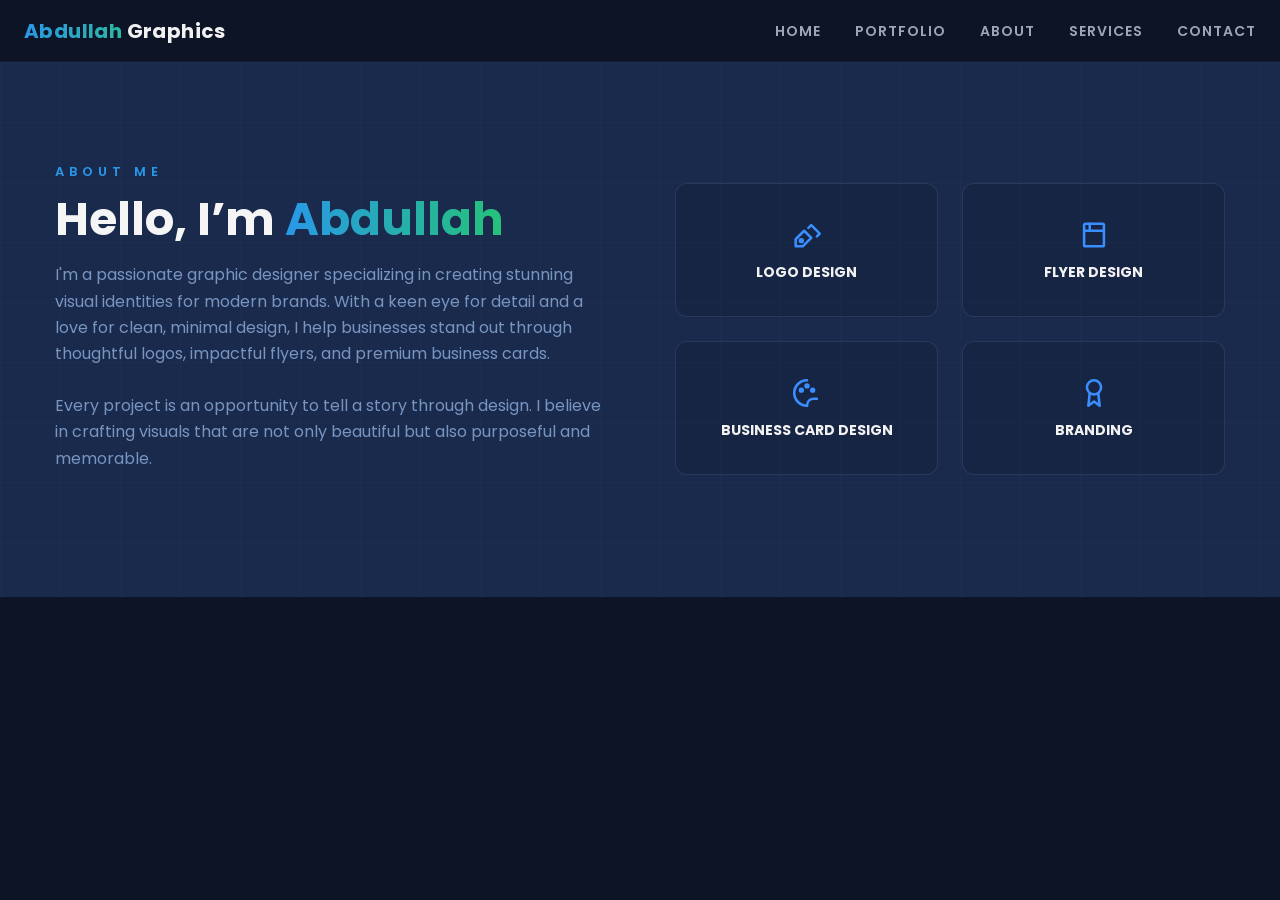
==== about.html @ 0ad69422 "Rename About.html to about.html" ====
<!DOCTYPE html>
<html lang="en">
<head>
    <head><style>
body{
    background-image: url(images/Background.png);
    background-size: cover;
    background-repeat: no-repeat;
    background-position: center;
    background-attachment: fixed;
    color: white;
}
</style>
<style>
a {
    color: white;
    text-decoration: none;
}
</style>
    <meta charset="UTF-8">
    <meta name="viewport" content="width=device-width, initial-scale=1.0">
    <title>About</title>
    <link rel="stylesheet" href="s">
</head>
<body>
    <!DOCTYPE html>
<html lang="en">
<head>

    <meta charset="UTF-8">
    <meta name="viewport" content="width=device-width, initial-scale=1.0">

    <title>About | Abdullah Graphics</title>

    <!-- Poppins Font -->
    <link href="https://fonts.googleapis.com/css2?family=Poppins:wght@400;500;600;700&display=swap" rel="stylesheet">


    <style>

        * {
            margin: 0;
            padding: 0;
            box-sizing: border-box;
        }

        html {
            scroll-behavior: smooth;
        }

        body {
            font-family: 'Poppins', sans-serif;
            background: #0c1425;
            color: white;
        }


        /* =====================================
           NAVBAR
        ===================================== */

        .navbar {
            width: 100%;
            height: 62px;

            display: flex;
            align-items: center;
            justify-content: space-between;

            padding: 0 24px;

            background: #0c1425;

            border-bottom: 1px solid
                rgba(80, 110, 150, 0.10);
        }


        /* LOGO */

        .logo {
            text-decoration: none;

            font-size: 20px;
            font-weight: 700;

            letter-spacing: 0.4px;
        }

        .logo-name {
            background: linear-gradient(
                90deg,
                #2998e8,
                #2db8a0
            );

            -webkit-background-clip: text;
            -webkit-text-fill-color: transparent;

            background-clip: text;
        }

        .logo-text {
            color: #f1f1f1;
        }


        /* NAV LINKS */

        .nav-links {
            display: flex;
            align-items: center;

            gap: 34px;

            list-style: none;
        }

        .nav-links a {
            color: #9da6b5;

            text-decoration: none;

            font-size: 14px;
            font-weight: 600;

            letter-spacing: 1px;

            transition: 0.3s ease;
        }

        .nav-links a:hover {
            color: #2998e8;
        }


        /* =====================================
           ABOUT SECTION
        ===================================== */

        .about-section {

            width: 100%;

            min-height: 535px;

            background: #1a2a4d;

            display: flex;

            align-items: center;

            padding: 70px 55px;

            position: relative;

            overflow: hidden;
        }


        /* SUBTLE BACKGROUND GRID */

        .about-section::before {

            content: "";

            position: absolute;

            inset: 0;

            background-image:

                linear-gradient(
                    rgba(100, 130, 170, 0.035) 1px,
                    transparent 1px
                ),

                linear-gradient(
                    90deg,
                    rgba(100, 130, 170, 0.035) 1px,
                    transparent 1px
                );

            background-size: 60px 60px;

            pointer-events: none;
        }


        /* ABOUT CONTAINER */

        .about-container {

            width: 100%;

            max-width: 1240px;

            margin: auto;

            display: grid;

            grid-template-columns: 1fr 1fr;

            gap: 70px;

            align-items: center;

            position: relative;

            z-index: 2;
        }


        /* =====================================
           LEFT SIDE
        ===================================== */

        .about-text {
            max-width: 600px;
        }


        .about-label {

            color: #2998e8;

            font-size: 13px;

            font-weight: 600;

            letter-spacing: 5px;

            margin-bottom: 10px;
        }


        .about-text h1 {

            color: #f5f5f5;

            font-size: 46px;

            line-height: 1.2;

            font-weight: 700;

            margin-bottom: 15px;
        }


        .about-text h1 span {

            background: linear-gradient(
                90deg,
                #2998e8,
                #25c278
            );

            -webkit-background-clip: text;
            -webkit-text-fill-color: transparent;

            background-clip: text;
        }


        .about-text p {

            color: #7895c0;

            font-size: 16px;

            line-height: 1.65;

            font-weight: 400;

            margin-bottom: 25px;
        }


        /* =====================================
           RIGHT SIDE CARDS
        ===================================== */

        .services-box {

            display: grid;

            grid-template-columns: 1fr 1fr;

            gap: 24px;
        }


        .service-card {

            height: 134px;

            border: 1px solid
                rgba(100, 130, 170, 0.22);

            border-radius: 12px;

            background: rgba(12, 20, 37, 0.20);

            display: flex;

            flex-direction: column;

            align-items: center;

            justify-content: center;

            text-align: center;

            transition: 0.3s ease;
        }


        .service-card:hover {

            transform: translateY(-4px);

            border-color: #2998e8;

            background: rgba(12, 25, 50, 0.35);
        }


        /* =====================================
           ICONS
        ===================================== */

        .service-icon {

            width: 34px;

            height: 34px;

            margin-bottom: 10px;

            color: #398fff;
        }


        .service-icon svg {

            width: 100%;

            height: 100%;

            stroke: currentColor;

            fill: none;

            stroke-width: 1.8;

            stroke-linecap: round;

            stroke-linejoin: round;
        }


        .service-card h3 {

            color: #f2f2f2;

            font-size: 14px;

            font-weight: 700;

            margin: 0;
        }


        /* =====================================
           MOBILE
        ===================================== */

        @media (max-width: 900px) {

            .about-section {

                padding: 70px 30px;
            }

            .about-container {

                grid-template-columns: 1fr;

                gap: 50px;
            }

            .about-text {

                max-width: 700px;
            }

        }


        @media (max-width: 650px) {

            .navbar {

                padding: 0 15px;
            }

            .logo {

                font-size: 16px;
            }

            .nav-links {

                gap: 12px;
            }

            .nav-links a {

                font-size: 9px;

                letter-spacing: 0.5px;
            }


            .about-section {

                padding: 60px 20px;
            }


            .about-text h1 {

                font-size: 36px;
            }


            .about-text p {

                font-size: 14px;
            }


            .services-box {

                grid-template-columns: 1fr;
            }


            .service-card {

                height: 125px;
            }

        }

    </style>

</head>


<body>


    <!-- =====================================
         NAVBAR
    ===================================== -->

    <nav class="navbar">

        <!-- LOGO -->

        <a href="index.html" class="logo">

            <span class="logo-name">
                Abdullah
            </span>

            <span class="logo-text">
                Graphics
            </span>

        </a>


        <!-- NAVIGATION -->

        <ul class="nav-links">

            <li>
                <a href="index.html">
                    HOME
                </a>
            </li>

            <li>
                <a href="portfolio.html">
                    PORTFOLIO
                </a>
            </li>

            <li>
                <a href="about.html">
                    ABOUT
                </a>
            </li>

            <li>
                <a href="services.html">
                    SERVICES
                </a>
            </li>

            <li>
                <a href="Contact Form.html">
                    CONTACT
                </a>
            </li>

        </ul>

    </nav>



    <!-- =====================================
         ABOUT SECTION
    ===================================== -->

    <section class="about-section">

        <div class="about-container">


            <!-- LEFT -->

            <div class="about-text">

                <div class="about-label">
                    ABOUT ME
                </div>


                <h1>
                    Hello, I’m
                    <span>Abdullah</span>
                </h1>


                <p>
                    I'm a passionate graphic designer specializing in
                    creating stunning visual identities for modern brands.
                    With a keen eye for detail and a love for clean,
                    minimal design, I help businesses stand out through
                    thoughtful logos, impactful flyers, and premium
                    business cards.
                </p>


                <p>
                    Every project is an opportunity to tell a story through
                    design. I believe in crafting visuals that are not only
                    beautiful but also purposeful and memorable.
                </p>

            </div>



            <!-- RIGHT -->

            <div class="services-box">


                <!-- LOGO DESIGN -->

                <div class="service-card">

                    <div class="service-icon">

                        <svg viewBox="0 0 24 24">

                            <path d="M4 15l6-6 5 5-6 6H4v-5z"/>

                            <path d="M13 7l2-2 6 6-2 2"/>

                            <circle cx="8" cy="16" r="1"/>

                        </svg>

                    </div>

                    <h3>
                        LOGO DESIGN
                    </h3>

                </div>



                <!-- FLYER DESIGN -->

                <div class="service-card">

                    <div class="service-icon">

                        <svg viewBox="0 0 24 24">

                            <rect
                                x="5"
                                y="4"
                                width="14"
                                height="16"
                                rx="1"
                            />

                            <path d="M5 9h14"/>

                            <path d="M9 4v5"/>

                        </svg>

                    </div>

                    <h3>
                        FLYER DESIGN
                    </h3>

                </div>



                <!-- BUSINESS CARD -->

                <div class="service-card">

                    <div class="service-icon">

                        <svg viewBox="0 0 24 24">

                            <path d="M12 3a9 9 0 1 0 0 18"/>

                            <circle cx="8" cy="10" r="1"/>

                            <circle cx="12" cy="7" r="1"/>

                            <circle cx="16" cy="10" r="1"/>

                            <path d="M12 21c0-3 2-5 5-5h2"/>

                        </svg>

                    </div>

                    <h3>
                        BUSINESS CARD DESIGN
                    </h3>

                </div>



                <!-- BRANDING -->

                <div class="service-card">

                    <div class="service-icon">

                        <svg viewBox="0 0 24 24">

                            <circle
                                cx="12"
                                cy="8"
                                r="5"
                            />

                            <path d="M9 12l-1 9 4-3 4 3-1-9"/>

                        </svg>

                    </div>

                    <h3>
                        BRANDING
                    </h3>

                </div>


            </div>

        </div>

    </section>


</body>
</html>


</body>
<script src="script.js"></script>
</html>
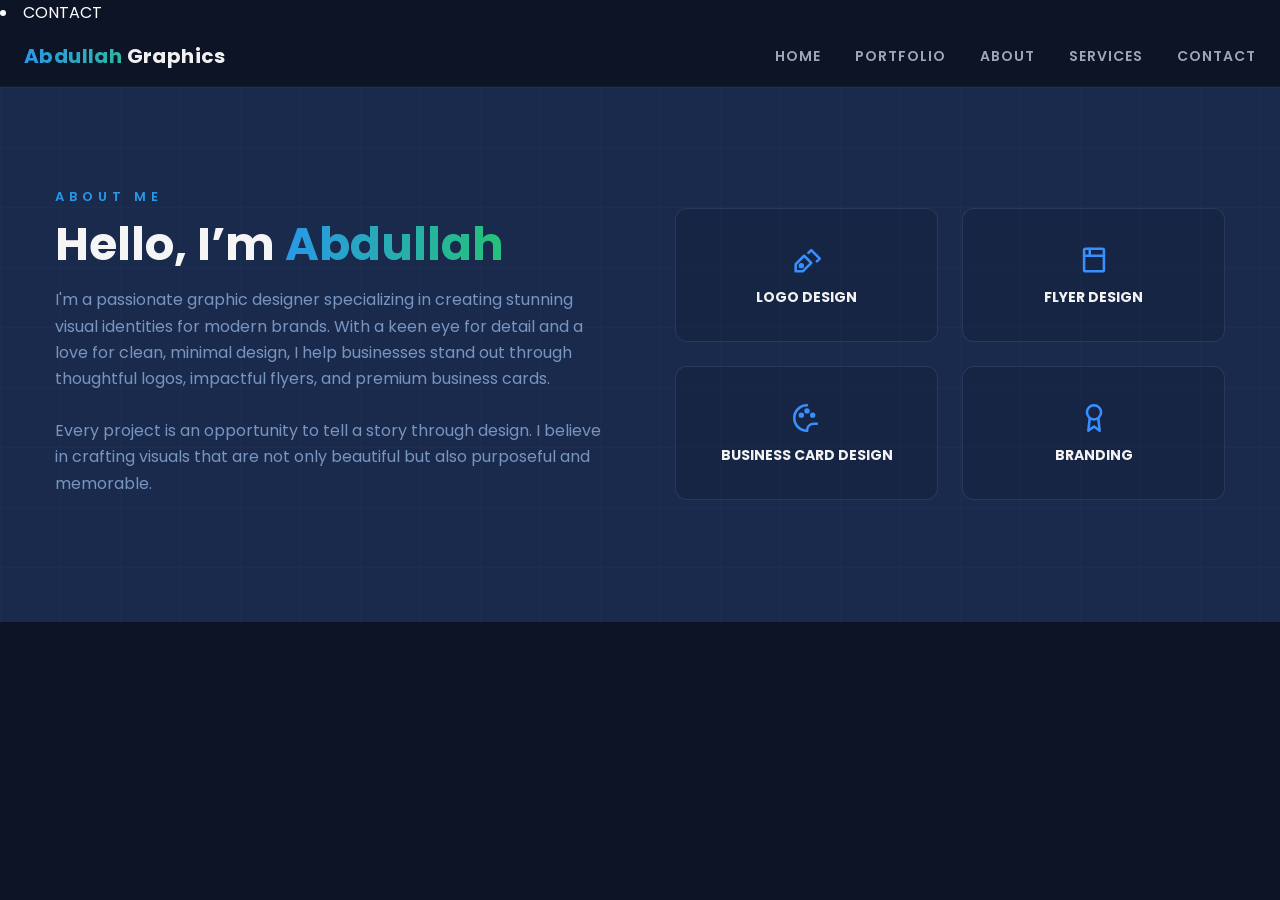
==== commit 8b34e726: "Update about.html" ====
--- a/about.html
+++ b/about.html
@@ -460,6 +460,7 @@
 
 
 <body>
+    <li><a href="Contact%20Form.html">CONTACT</a></li>
 
 
     <!-- =====================================
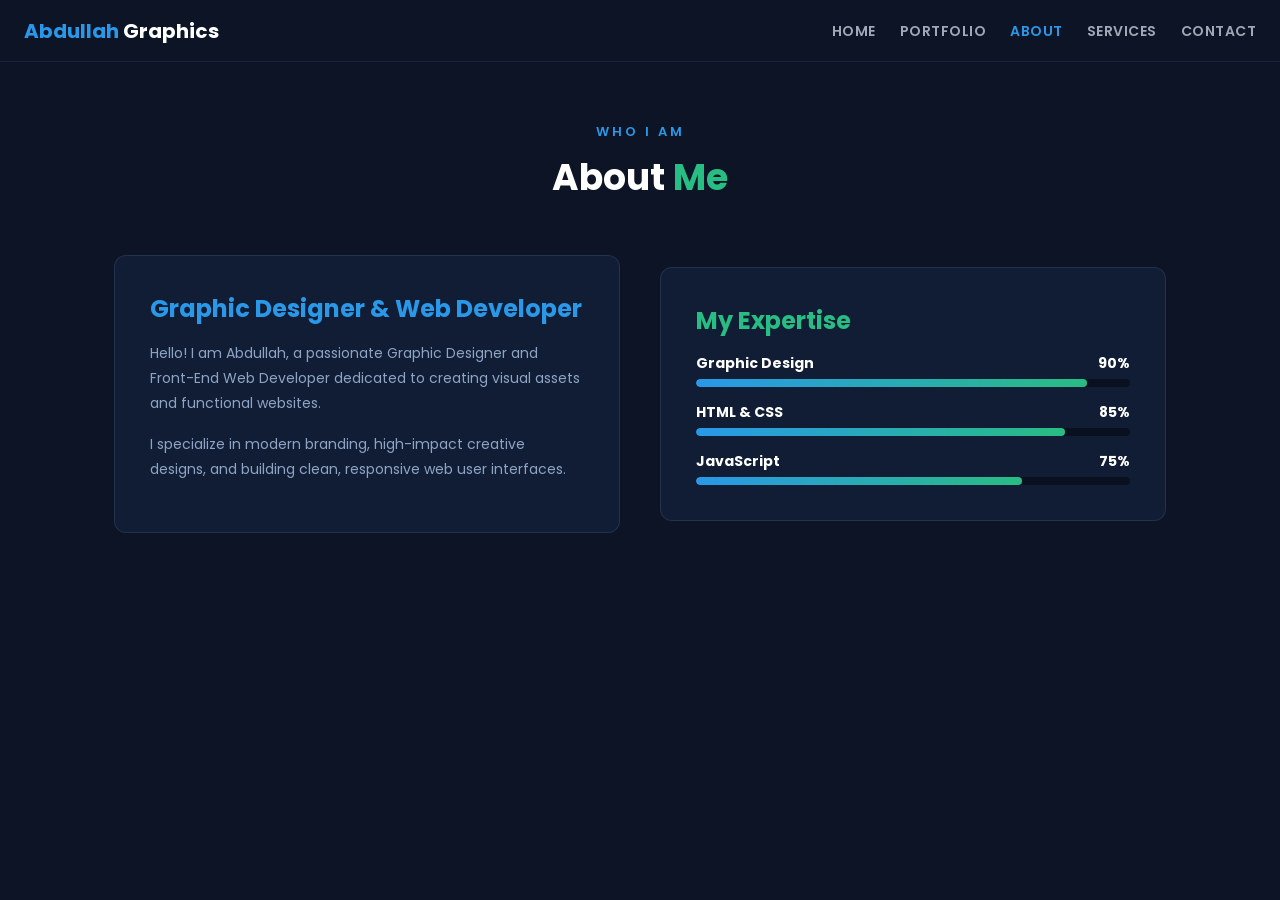
==== commit f4e405dd: "Update about.html" ====
--- a/about.html
+++ b/about.html
@@ -1,704 +1,237 @@
 <!DOCTYPE html>
 <html lang="en">
 <head>
-    <head><style>
-body{
-    background-image: url(images/Background.png);
-    background-size: cover;
-    background-repeat: no-repeat;
-    background-position: center;
-    background-attachment: fixed;
-    color: white;
-}
-</style>
-<style>
-a {
-    color: white;
-    text-decoration: none;
-}
-</style>
     <meta charset="UTF-8">
     <meta name="viewport" content="width=device-width, initial-scale=1.0">
-    <title>About</title>
-    <link rel="stylesheet" href="s">
-</head>
-<body>
-    <!DOCTYPE html>
-<html lang="en">
-<head>
-
-    <meta charset="UTF-8">
-    <meta name="viewport" content="width=device-width, initial-scale=1.0">
-
     <title>About | Abdullah Graphics</title>
-
-    <!-- Poppins Font -->
+    
+    <!-- Google Fonts -->
     <link href="https://fonts.googleapis.com/css2?family=Poppins:wght@400;500;600;700&display=swap" rel="stylesheet">
 
-
     <style>
-
+        /* Global Styles */
         * {
             margin: 0;
             padding: 0;
             box-sizing: border-box;
-        }
-
-        html {
-            scroll-behavior: smooth;
+            text-shadow: none !important;
+            filter: none !important;
         }
 
         body {
             font-family: 'Poppins', sans-serif;
-            background: #0c1425;
-            color: white;
-        }
-
-
-        /* =====================================
-           NAVBAR
-        ===================================== */
-
+            background-color: #0c1425;
+            color: #ffffff;
+            min-height: 100vh;
+            overflow-x: hidden;
+        }
+
+        /* NAVBAR */
         .navbar {
+            height: 62px;
             width: 100%;
-            height: 62px;
-
             display: flex;
             align-items: center;
             justify-content: space-between;
-
             padding: 0 24px;
-
             background: #0c1425;
-
-            border-bottom: 1px solid
-                rgba(80, 110, 150, 0.10);
-        }
-
-
-        /* LOGO */
+            border-bottom: 1px solid rgba(100, 130, 170, 0.15);
+            position: sticky;
+            top: 0;
+            z-index: 1000;
+        }
 
         .logo {
             text-decoration: none;
-
             font-size: 20px;
             font-weight: 700;
-
-            letter-spacing: 0.4px;
         }
 
         .logo-name {
-            background: linear-gradient(
-                90deg,
-                #2998e8,
-                #2db8a0
-            );
-
-            -webkit-background-clip: text;
-            -webkit-text-fill-color: transparent;
-
-            background-clip: text;
+            color: #2998e8;
         }
 
         .logo-text {
-            color: #f1f1f1;
-        }
-
-
-        /* NAV LINKS */
+            color: #ffffff;
+        }
 
         .nav-links {
             display: flex;
             align-items: center;
-
-            gap: 34px;
-
+            gap: 24px;
             list-style: none;
         }
 
         .nav-links a {
-            color: #9da6b5;
-
             text-decoration: none;
-
+            color: #a0a7b5;
             font-size: 14px;
             font-weight: 600;
-
-            letter-spacing: 1px;
-
-            transition: 0.3s ease;
-        }
-
-        .nav-links a:hover {
-            color: #2998e8;
-        }
-
-
-        /* =====================================
-           ABOUT SECTION
-        ===================================== */
-
+            letter-spacing: 0.5px;
+            transition: color 0.3s ease;
+        }
+
+        .nav-links a:hover,
+        .nav-links a.active {
+            color: #2998e8;
+        }
+
+        /* ABOUT SECTION */
         .about-section {
-
+            padding: 60px 24px;
+            max-width: 1100px;
+            margin: 0 auto;
+        }
+
+        .section-header {
+            text-align: center;
+            margin-bottom: 50px;
+        }
+
+        .section-label {
+            color: #2998e8;
+            font-size: 13px;
+            font-weight: 600;
+            letter-spacing: 3px;
+            text-transform: uppercase;
+            margin-bottom: 8px;
+        }
+
+        .section-title {
+            font-size: 36px;
+            font-weight: 700;
+            color: #ffffff;
+        }
+
+        .section-title span {
+            color: #28bd83;
+        }
+
+        .about-grid {
+            display: grid;
+            grid-template-columns: 1fr 1fr;
+            gap: 40px;
+            align-items: center;
+        }
+
+        .about-card {
+            background: #111d35;
+            border: 1px solid rgba(100, 130, 170, 0.2);
+            border-radius: 12px;
+            padding: 35px;
+        }
+
+        .about-card h2 {
+            font-size: 24px;
+            color: #2998e8;
+            margin-bottom: 15px;
+        }
+
+        .about-card p {
+            color: #8da4c4;
+            font-size: 14px;
+            line-height: 1.8;
+            margin-bottom: 15px;
+        }
+
+        .skills-list {
+            display: flex;
+            flex-direction: column;
+            gap: 15px;
+        }
+
+        .skill-item h4 {
+            font-size: 14px;
+            color: #ffffff;
+            margin-bottom: 5px;
+            display: flex;
+            justify-content: space-between;
+        }
+
+        .skill-bar {
             width: 100%;
-
-            min-height: 535px;
-
-            background: #1a2a4d;
-
-            display: flex;
-
-            align-items: center;
-
-            padding: 70px 55px;
-
-            position: relative;
-
+            height: 8px;
+            background: #09101f;
+            border-radius: 4px;
             overflow: hidden;
         }
 
-
-        /* SUBTLE BACKGROUND GRID */
-
-        .about-section::before {
-
-            content: "";
-
-            position: absolute;
-
-            inset: 0;
-
-            background-image:
-
-                linear-gradient(
-                    rgba(100, 130, 170, 0.035) 1px,
-                    transparent 1px
-                ),
-
-                linear-gradient(
-                    90deg,
-                    rgba(100, 130, 170, 0.035) 1px,
-                    transparent 1px
-                );
-
-            background-size: 60px 60px;
-
-            pointer-events: none;
-        }
-
-
-        /* ABOUT CONTAINER */
-
-        .about-container {
-
-            width: 100%;
-
-            max-width: 1240px;
-
-            margin: auto;
-
-            display: grid;
-
-            grid-template-columns: 1fr 1fr;
-
-            gap: 70px;
-
-            align-items: center;
-
-            position: relative;
-
-            z-index: 2;
-        }
-
-
-        /* =====================================
-           LEFT SIDE
-        ===================================== */
-
-        .about-text {
-            max-width: 600px;
-        }
-
-
-        .about-label {
-
-            color: #2998e8;
-
-            font-size: 13px;
-
-            font-weight: 600;
-
-            letter-spacing: 5px;
-
-            margin-bottom: 10px;
-        }
-
-
-        .about-text h1 {
-
-            color: #f5f5f5;
-
-            font-size: 46px;
-
-            line-height: 1.2;
-
-            font-weight: 700;
-
-            margin-bottom: 15px;
-        }
-
-
-        .about-text h1 span {
-
-            background: linear-gradient(
-                90deg,
-                #2998e8,
-                #25c278
-            );
-
-            -webkit-background-clip: text;
-            -webkit-text-fill-color: transparent;
-
-            background-clip: text;
-        }
-
-
-        .about-text p {
-
-            color: #7895c0;
-
-            font-size: 16px;
-
-            line-height: 1.65;
-
-            font-weight: 400;
-
-            margin-bottom: 25px;
-        }
-
-
-        /* =====================================
-           RIGHT SIDE CARDS
-        ===================================== */
-
-        .services-box {
-
-            display: grid;
-
-            grid-template-columns: 1fr 1fr;
-
-            gap: 24px;
-        }
-
-
-        .service-card {
-
-            height: 134px;
-
-            border: 1px solid
-                rgba(100, 130, 170, 0.22);
-
-            border-radius: 12px;
-
-            background: rgba(12, 20, 37, 0.20);
-
-            display: flex;
-
-            flex-direction: column;
-
-            align-items: center;
-
-            justify-content: center;
-
-            text-align: center;
-
-            transition: 0.3s ease;
-        }
-
-
-        .service-card:hover {
-
-            transform: translateY(-4px);
-
-            border-color: #2998e8;
-
-            background: rgba(12, 25, 50, 0.35);
-        }
-
-
-        /* =====================================
-           ICONS
-        ===================================== */
-
-        .service-icon {
-
-            width: 34px;
-
-            height: 34px;
-
-            margin-bottom: 10px;
-
-            color: #398fff;
-        }
-
-
-        .service-icon svg {
-
-            width: 100%;
-
+        .skill-progress {
             height: 100%;
-
-            stroke: currentColor;
-
-            fill: none;
-
-            stroke-width: 1.8;
-
-            stroke-linecap: round;
-
-            stroke-linejoin: round;
-        }
-
-
-        .service-card h3 {
-
-            color: #f2f2f2;
-
-            font-size: 14px;
-
-            font-weight: 700;
-
-            margin: 0;
-        }
-
-
-        /* =====================================
-           MOBILE
-        ===================================== */
-
-        @media (max-width: 900px) {
-
-            .about-section {
-
-                padding: 70px 30px;
-            }
-
-            .about-container {
-
+            background: linear-gradient(90deg, #2998e8, #28bd83);
+            border-radius: 4px;
+        }
+
+        /* RESPONSIVE DESIGN */
+        @media (max-width: 768px) {
+            .navbar {
+                padding: 0 16px;
+            }
+            .nav-links {
+                gap: 12px;
+            }
+            .nav-links a {
+                font-size: 12px;
+            }
+            .about-grid {
                 grid-template-columns: 1fr;
-
-                gap: 50px;
-            }
-
-            .about-text {
-
-                max-width: 700px;
-            }
-
-        }
-
-
-        @media (max-width: 650px) {
-
-            .navbar {
-
-                padding: 0 15px;
-            }
-
-            .logo {
-
-                font-size: 16px;
-            }
-
-            .nav-links {
-
-                gap: 12px;
-            }
-
-            .nav-links a {
-
-                font-size: 9px;
-
-                letter-spacing: 0.5px;
-            }
-
-
-            .about-section {
-
-                padding: 60px 20px;
-            }
-
-
-            .about-text h1 {
-
-                font-size: 36px;
-            }
-
-
-            .about-text p {
-
-                font-size: 14px;
-            }
-
-
-            .services-box {
-
-                grid-template-columns: 1fr;
-            }
-
-
-            .service-card {
-
-                height: 125px;
-            }
-
-        }
-
+            }
+        }
     </style>
-
 </head>
-
-
 <body>
-    <li><a href="Contact%20Form.html">CONTACT</a></li>
-
-
-    <!-- =====================================
-         NAVBAR
-    ===================================== -->
-
+
+    <!-- NAVBAR -->
     <nav class="navbar">
-
-        <!-- LOGO -->
-
         <a href="index.html" class="logo">
-
-            <span class="logo-name">
-                Abdullah
-            </span>
-
-            <span class="logo-text">
-                Graphics
-            </span>
-
+            <span class="logo-name">Abdullah</span>
+            <span class="logo-text">Graphics</span>
         </a>
 
-
-        <!-- NAVIGATION -->
-
         <ul class="nav-links">
-
-            <li>
-                <a href="index.html">
-                    HOME
-                </a>
-            </li>
-
-            <li>
-                <a href="portfolio.html">
-                    PORTFOLIO
-                </a>
-            </li>
-
-            <li>
-                <a href="about.html">
-                    ABOUT
-                </a>
-            </li>
-
-            <li>
-                <a href="services.html">
-                    SERVICES
-                </a>
-            </li>
-
-            <li>
-                <a href="Contact Form.html">
-                    CONTACT
-                </a>
-            </li>
-
+            <li><a href="index.html">HOME</a></li>
+            <li><a href="portfolio.html">PORTFOLIO</a></li>
+            <li><a href="about.html" class="active">ABOUT</a></li>
+            <li><a href="services.html">SERVICES</a></li>
+            <li><a href="Contact%20Form.html">CONTACT</a></li>
         </ul>
-
     </nav>
 
-
-
-    <!-- =====================================
-         ABOUT SECTION
-    ===================================== -->
-
+    <!-- ABOUT SECTION -->
     <section class="about-section">
-
-        <div class="about-container">
-
-
-            <!-- LEFT -->
-
-            <div class="about-text">
-
-                <div class="about-label">
-                    ABOUT ME
+        <div class="section-header">
+            <p class="section-label">Who I Am</p>
+            <h1 class="section-title">About <span>Me</span></h1>
+        </div>
+
+        <div class="about-grid">
+            <!-- Left Info Box -->
+            <div class="about-card">
+                <h2>Graphic Designer & Web Developer</h2>
+                <p>Hello! I am Abdullah, a passionate Graphic Designer and Front-End Web Developer dedicated to creating visual assets and functional websites.</p>
+                <p>I specialize in modern branding, high-impact creative designs, and building clean, responsive web user interfaces.</p>
+            </div>
+
+            <!-- Right Skills Box -->
+            <div class="about-card">
+                <h2 style="color: #28bd83;">My Expertise</h2>
+                <div class="skills-list">
+                    <div class="skill-item">
+                        <h4>Graphic Design <span>90%</span></h4>
+                        <div class="skill-bar"><div class="skill-progress" style="width: 90%;"></div></div>
+                    </div>
+                    <div class="skill-item">
+                        <h4>HTML & CSS <span>85%</span></h4>
+                        <div class="skill-bar"><div class="skill-progress" style="width: 85%;"></div></div>
+                    </div>
+                    <div class="skill-item">
+                        <h4>JavaScript <span>75%</span></h4>
+                        <div class="skill-bar"><div class="skill-progress" style="width: 75%;"></div></div>
+                    </div>
                 </div>
-
-
-                <h1>
-                    Hello, I’m
-                    <span>Abdullah</span>
-                </h1>
-
-
-                <p>
-                    I'm a passionate graphic designer specializing in
-                    creating stunning visual identities for modern brands.
-                    With a keen eye for detail and a love for clean,
-                    minimal design, I help businesses stand out through
-                    thoughtful logos, impactful flyers, and premium
-                    business cards.
-                </p>
-
-
-                <p>
-                    Every project is an opportunity to tell a story through
-                    design. I believe in crafting visuals that are not only
-                    beautiful but also purposeful and memorable.
-                </p>
-
             </div>
-
-
-
-            <!-- RIGHT -->
-
-            <div class="services-box">
-
-
-                <!-- LOGO DESIGN -->
-
-                <div class="service-card">
-
-                    <div class="service-icon">
-
-                        <svg viewBox="0 0 24 24">
-
-                            <path d="M4 15l6-6 5 5-6 6H4v-5z"/>
-
-                            <path d="M13 7l2-2 6 6-2 2"/>
-
-                            <circle cx="8" cy="16" r="1"/>
-
-                        </svg>
-
-                    </div>
-
-                    <h3>
-                        LOGO DESIGN
-                    </h3>
-
-                </div>
-
-
-
-                <!-- FLYER DESIGN -->
-
-                <div class="service-card">
-
-                    <div class="service-icon">
-
-                        <svg viewBox="0 0 24 24">
-
-                            <rect
-                                x="5"
-                                y="4"
-                                width="14"
-                                height="16"
-                                rx="1"
-                            />
-
-                            <path d="M5 9h14"/>
-
-                            <path d="M9 4v5"/>
-
-                        </svg>
-
-                    </div>
-
-                    <h3>
-                        FLYER DESIGN
-                    </h3>
-
-                </div>
-
-
-
-                <!-- BUSINESS CARD -->
-
-                <div class="service-card">
-
-                    <div class="service-icon">
-
-                        <svg viewBox="0 0 24 24">
-
-                            <path d="M12 3a9 9 0 1 0 0 18"/>
-
-                            <circle cx="8" cy="10" r="1"/>
-
-                            <circle cx="12" cy="7" r="1"/>
-
-                            <circle cx="16" cy="10" r="1"/>
-
-                            <path d="M12 21c0-3 2-5 5-5h2"/>
-
-                        </svg>
-
-                    </div>
-
-                    <h3>
-                        BUSINESS CARD DESIGN
-                    </h3>
-
-                </div>
-
-
-
-                <!-- BRANDING -->
-
-                <div class="service-card">
-
-                    <div class="service-icon">
-
-                        <svg viewBox="0 0 24 24">
-
-                            <circle
-                                cx="12"
-                                cy="8"
-                                r="5"
-                            />
-
-                            <path d="M9 12l-1 9 4-3 4 3-1-9"/>
-
-                        </svg>
-
-                    </div>
-
-                    <h3>
-                        BRANDING
-                    </h3>
-
-                </div>
-
-
-            </div>
-
         </div>
-
     </section>
-
 
 </body>
 </html>
-
-
-</body>
-<script src="script.js"></script>
-</html>
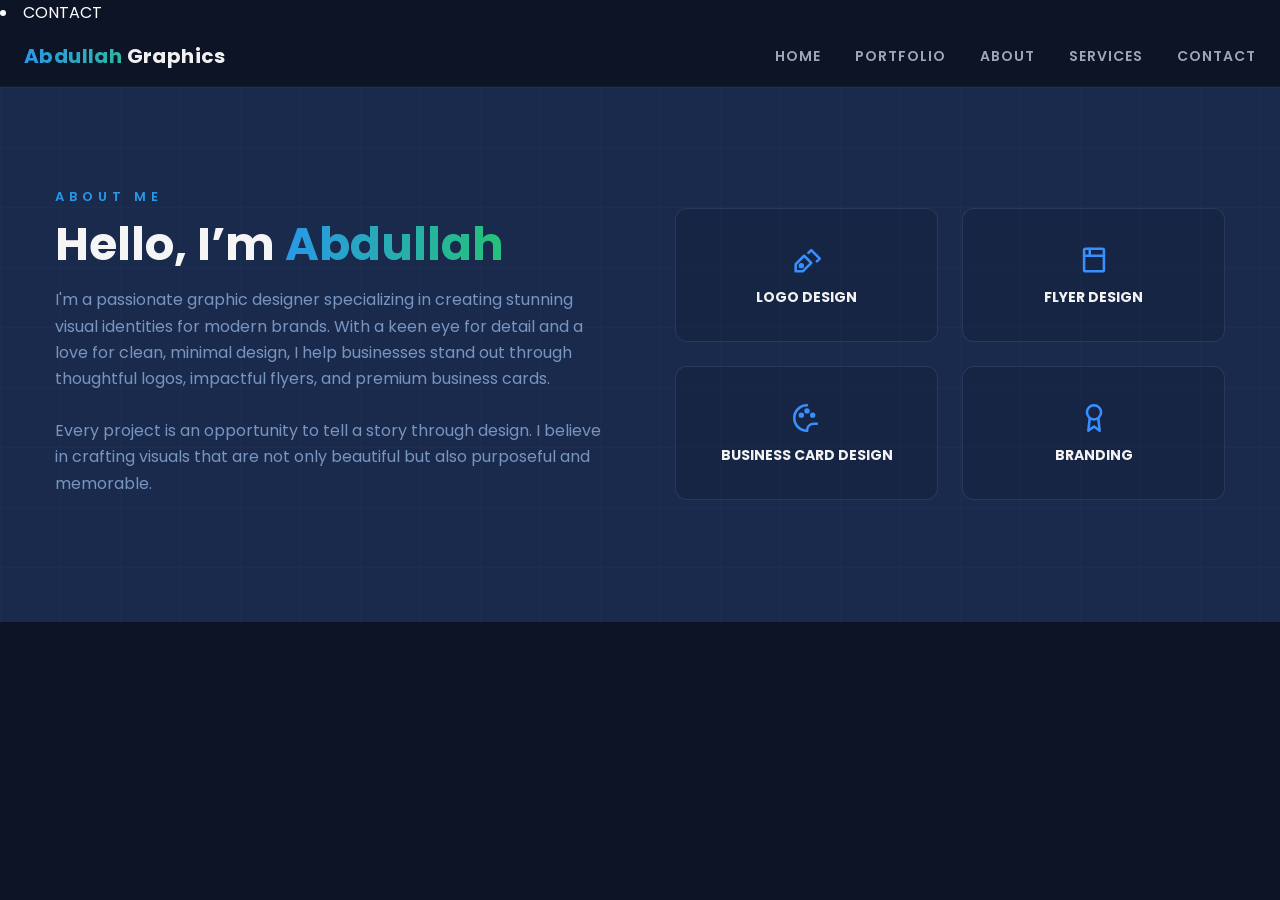
==== commit 174dbba9: "Enhance styles and structure for about.html Added styles for body, links, and navbar. Updated about " ====
--- a/about.html
+++ b/about.html
@@ -1,237 +1,705 @@
 <!DOCTYPE html>
 <html lang="en">
 <head>
+    <head><style>
+body{
+    background-image: url(images/Background.png);
+    background-size: cover;
+    background-repeat: no-repeat;
+    background-position: center;
+    background-attachment: fixed;
+    color: white;
+}
+</style>
+<style>
+a {
+    color: white;
+    text-decoration: none;
+}
+</style>
     <meta charset="UTF-8">
     <meta name="viewport" content="width=device-width, initial-scale=1.0">
+    <title>About</title>
+    <link rel="stylesheet" href="s">
+</head>
+<body>
+    <!-- GOOD (Is se link sahi chale ga): -->
+<li><a href="about.html">CONTACT</a></li>
+    <!DOCTYPE html>
+<html lang="en">
+<head>
+
+    <meta charset="UTF-8">
+    <meta name="viewport" content="width=device-width, initial-scale=1.0">
+
     <title>About | Abdullah Graphics</title>
-    
-    <!-- Google Fonts -->
+
+    <!-- Poppins Font -->
     <link href="https://fonts.googleapis.com/css2?family=Poppins:wght@400;500;600;700&display=swap" rel="stylesheet">
 
+
     <style>
-        /* Global Styles */
+
         * {
             margin: 0;
             padding: 0;
             box-sizing: border-box;
-            text-shadow: none !important;
-            filter: none !important;
+        }
+
+        html {
+            scroll-behavior: smooth;
         }
 
         body {
             font-family: 'Poppins', sans-serif;
-            background-color: #0c1425;
-            color: #ffffff;
-            min-height: 100vh;
-            overflow-x: hidden;
-        }
-
-        /* NAVBAR */
+            background: #0c1425;
+            color: white;
+        }
+
+
+        /* =====================================
+           NAVBAR
+        ===================================== */
+
         .navbar {
+            width: 100%;
             height: 62px;
-            width: 100%;
+
             display: flex;
             align-items: center;
             justify-content: space-between;
+
             padding: 0 24px;
+
             background: #0c1425;
-            border-bottom: 1px solid rgba(100, 130, 170, 0.15);
-            position: sticky;
-            top: 0;
-            z-index: 1000;
-        }
+
+            border-bottom: 1px solid
+                rgba(80, 110, 150, 0.10);
+        }
+
+
+        /* LOGO */
 
         .logo {
             text-decoration: none;
+
             font-size: 20px;
             font-weight: 700;
+
+            letter-spacing: 0.4px;
         }
 
         .logo-name {
-            color: #2998e8;
+            background: linear-gradient(
+                90deg,
+                #2998e8,
+                #2db8a0
+            );
+
+            -webkit-background-clip: text;
+            -webkit-text-fill-color: transparent;
+
+            background-clip: text;
         }
 
         .logo-text {
-            color: #ffffff;
-        }
+            color: #f1f1f1;
+        }
+
+
+        /* NAV LINKS */
 
         .nav-links {
             display: flex;
             align-items: center;
-            gap: 24px;
+
+            gap: 34px;
+
             list-style: none;
         }
 
         .nav-links a {
+            color: #9da6b5;
+
             text-decoration: none;
-            color: #a0a7b5;
+
             font-size: 14px;
             font-weight: 600;
-            letter-spacing: 0.5px;
-            transition: color 0.3s ease;
-        }
-
-        .nav-links a:hover,
-        .nav-links a.active {
+
+            letter-spacing: 1px;
+
+            transition: 0.3s ease;
+        }
+
+        .nav-links a:hover {
             color: #2998e8;
         }
 
-        /* ABOUT SECTION */
+
+        /* =====================================
+           ABOUT SECTION
+        ===================================== */
+
         .about-section {
-            padding: 60px 24px;
-            max-width: 1100px;
-            margin: 0 auto;
-        }
-
-        .section-header {
+
+            width: 100%;
+
+            min-height: 535px;
+
+            background: #1a2a4d;
+
+            display: flex;
+
+            align-items: center;
+
+            padding: 70px 55px;
+
+            position: relative;
+
+            overflow: hidden;
+        }
+
+
+        /* SUBTLE BACKGROUND GRID */
+
+        .about-section::before {
+
+            content: "";
+
+            position: absolute;
+
+            inset: 0;
+
+            background-image:
+
+                linear-gradient(
+                    rgba(100, 130, 170, 0.035) 1px,
+                    transparent 1px
+                ),
+
+                linear-gradient(
+                    90deg,
+                    rgba(100, 130, 170, 0.035) 1px,
+                    transparent 1px
+                );
+
+            background-size: 60px 60px;
+
+            pointer-events: none;
+        }
+
+
+        /* ABOUT CONTAINER */
+
+        .about-container {
+
+            width: 100%;
+
+            max-width: 1240px;
+
+            margin: auto;
+
+            display: grid;
+
+            grid-template-columns: 1fr 1fr;
+
+            gap: 70px;
+
+            align-items: center;
+
+            position: relative;
+
+            z-index: 2;
+        }
+
+
+        /* =====================================
+           LEFT SIDE
+        ===================================== */
+
+        .about-text {
+            max-width: 600px;
+        }
+
+
+        .about-label {
+
+            color: #2998e8;
+
+            font-size: 13px;
+
+            font-weight: 600;
+
+            letter-spacing: 5px;
+
+            margin-bottom: 10px;
+        }
+
+
+        .about-text h1 {
+
+            color: #f5f5f5;
+
+            font-size: 46px;
+
+            line-height: 1.2;
+
+            font-weight: 700;
+
+            margin-bottom: 15px;
+        }
+
+
+        .about-text h1 span {
+
+            background: linear-gradient(
+                90deg,
+                #2998e8,
+                #25c278
+            );
+
+            -webkit-background-clip: text;
+            -webkit-text-fill-color: transparent;
+
+            background-clip: text;
+        }
+
+
+        .about-text p {
+
+            color: #7895c0;
+
+            font-size: 16px;
+
+            line-height: 1.65;
+
+            font-weight: 400;
+
+            margin-bottom: 25px;
+        }
+
+
+        /* =====================================
+           RIGHT SIDE CARDS
+        ===================================== */
+
+        .services-box {
+
+            display: grid;
+
+            grid-template-columns: 1fr 1fr;
+
+            gap: 24px;
+        }
+
+
+        .service-card {
+
+            height: 134px;
+
+            border: 1px solid
+                rgba(100, 130, 170, 0.22);
+
+            border-radius: 12px;
+
+            background: rgba(12, 20, 37, 0.20);
+
+            display: flex;
+
+            flex-direction: column;
+
+            align-items: center;
+
+            justify-content: center;
+
             text-align: center;
-            margin-bottom: 50px;
-        }
-
-        .section-label {
-            color: #2998e8;
-            font-size: 13px;
-            font-weight: 600;
-            letter-spacing: 3px;
-            text-transform: uppercase;
-            margin-bottom: 8px;
-        }
-
-        .section-title {
-            font-size: 36px;
+
+            transition: 0.3s ease;
+        }
+
+
+        .service-card:hover {
+
+            transform: translateY(-4px);
+
+            border-color: #2998e8;
+
+            background: rgba(12, 25, 50, 0.35);
+        }
+
+
+        /* =====================================
+           ICONS
+        ===================================== */
+
+        .service-icon {
+
+            width: 34px;
+
+            height: 34px;
+
+            margin-bottom: 10px;
+
+            color: #398fff;
+        }
+
+
+        .service-icon svg {
+
+            width: 100%;
+
+            height: 100%;
+
+            stroke: currentColor;
+
+            fill: none;
+
+            stroke-width: 1.8;
+
+            stroke-linecap: round;
+
+            stroke-linejoin: round;
+        }
+
+
+        .service-card h3 {
+
+            color: #f2f2f2;
+
+            font-size: 14px;
+
             font-weight: 700;
-            color: #ffffff;
-        }
-
-        .section-title span {
-            color: #28bd83;
-        }
-
-        .about-grid {
-            display: grid;
-            grid-template-columns: 1fr 1fr;
-            gap: 40px;
-            align-items: center;
-        }
-
-        .about-card {
-            background: #111d35;
-            border: 1px solid rgba(100, 130, 170, 0.2);
-            border-radius: 12px;
-            padding: 35px;
-        }
-
-        .about-card h2 {
-            font-size: 24px;
-            color: #2998e8;
-            margin-bottom: 15px;
-        }
-
-        .about-card p {
-            color: #8da4c4;
-            font-size: 14px;
-            line-height: 1.8;
-            margin-bottom: 15px;
-        }
-
-        .skills-list {
-            display: flex;
-            flex-direction: column;
-            gap: 15px;
-        }
-
-        .skill-item h4 {
-            font-size: 14px;
-            color: #ffffff;
-            margin-bottom: 5px;
-            display: flex;
-            justify-content: space-between;
-        }
-
-        .skill-bar {
-            width: 100%;
-            height: 8px;
-            background: #09101f;
-            border-radius: 4px;
-            overflow: hidden;
-        }
-
-        .skill-progress {
-            height: 100%;
-            background: linear-gradient(90deg, #2998e8, #28bd83);
-            border-radius: 4px;
-        }
-
-        /* RESPONSIVE DESIGN */
-        @media (max-width: 768px) {
+
+            margin: 0;
+        }
+
+
+        /* =====================================
+           MOBILE
+        ===================================== */
+
+        @media (max-width: 900px) {
+
+            .about-section {
+
+                padding: 70px 30px;
+            }
+
+            .about-container {
+
+                grid-template-columns: 1fr;
+
+                gap: 50px;
+            }
+
+            .about-text {
+
+                max-width: 700px;
+            }
+
+        }
+
+
+        @media (max-width: 650px) {
+
             .navbar {
-                padding: 0 16px;
-            }
+
+                padding: 0 15px;
+            }
+
+            .logo {
+
+                font-size: 16px;
+            }
+
             .nav-links {
+
                 gap: 12px;
             }
+
             .nav-links a {
-                font-size: 12px;
-            }
-            .about-grid {
+
+                font-size: 9px;
+
+                letter-spacing: 0.5px;
+            }
+
+
+            .about-section {
+
+                padding: 60px 20px;
+            }
+
+
+            .about-text h1 {
+
+                font-size: 36px;
+            }
+
+
+            .about-text p {
+
+                font-size: 14px;
+            }
+
+
+            .services-box {
+
                 grid-template-columns: 1fr;
             }
-        }
+
+
+            .service-card {
+
+                height: 125px;
+            }
+
+        }
+
     </style>
+
 </head>
+
+
 <body>
 
-    <!-- NAVBAR -->
+
+    <!-- =====================================
+         NAVBAR
+    ===================================== -->
+
     <nav class="navbar">
+
+        <!-- LOGO -->
+
         <a href="index.html" class="logo">
-            <span class="logo-name">Abdullah</span>
-            <span class="logo-text">Graphics</span>
+
+            <span class="logo-name">
+                Abdullah
+            </span>
+
+            <span class="logo-text">
+                Graphics
+            </span>
+
         </a>
 
+
+        <!-- NAVIGATION -->
+
         <ul class="nav-links">
-            <li><a href="index.html">HOME</a></li>
-            <li><a href="portfolio.html">PORTFOLIO</a></li>
-            <li><a href="about.html" class="active">ABOUT</a></li>
-            <li><a href="services.html">SERVICES</a></li>
-            <li><a href="Contact%20Form.html">CONTACT</a></li>
+
+            <li>
+                <a href="about.html">
+                    HOME
+                </a>
+            </li>
+
+            <li>
+                <a href="portfolio.html">
+                    PORTFOLIO
+                </a>
+            </li>
+
+            <li>
+                <a href="about.html">
+                    ABOUT
+                </a>
+            </li>
+
+            <li>
+                <a href="services.html">
+                    SERVICES
+                </a>
+            </li>
+
+            <li>
+                <a href="contact form.html">
+                    CONTACT
+                </a>
+            </li>
+
         </ul>
+
     </nav>
 
-    <!-- ABOUT SECTION -->
+
+
+    <!-- =====================================
+         ABOUT SECTION
+    ===================================== -->
+
     <section class="about-section">
-        <div class="section-header">
-            <p class="section-label">Who I Am</p>
-            <h1 class="section-title">About <span>Me</span></h1>
+
+        <div class="about-container">
+
+
+            <!-- LEFT -->
+
+            <div class="about-text">
+
+                <div class="about-label">
+                    ABOUT ME
+                </div>
+
+
+                <h1>
+                    Hello, I’m
+                    <span>Abdullah</span>
+                </h1>
+
+
+                <p>
+                    I'm a passionate graphic designer specializing in
+                    creating stunning visual identities for modern brands.
+                    With a keen eye for detail and a love for clean,
+                    minimal design, I help businesses stand out through
+                    thoughtful logos, impactful flyers, and premium
+                    business cards.
+                </p>
+
+
+                <p>
+                    Every project is an opportunity to tell a story through
+                    design. I believe in crafting visuals that are not only
+                    beautiful but also purposeful and memorable.
+                </p>
+
+            </div>
+
+
+
+            <!-- RIGHT -->
+
+            <div class="services-box">
+
+
+                <!-- LOGO DESIGN -->
+
+                <div class="service-card">
+
+                    <div class="service-icon">
+
+                        <svg viewBox="0 0 24 24">
+
+                            <path d="M4 15l6-6 5 5-6 6H4v-5z"/>
+
+                            <path d="M13 7l2-2 6 6-2 2"/>
+
+                            <circle cx="8" cy="16" r="1"/>
+
+                        </svg>
+
+                    </div>
+
+                    <h3>
+                        LOGO DESIGN
+                    </h3>
+
+                </div>
+
+
+
+                <!-- FLYER DESIGN -->
+
+                <div class="service-card">
+
+                    <div class="service-icon">
+
+                        <svg viewBox="0 0 24 24">
+
+                            <rect
+                                x="5"
+                                y="4"
+                                width="14"
+                                height="16"
+                                rx="1"
+                            />
+
+                            <path d="M5 9h14"/>
+
+                            <path d="M9 4v5"/>
+
+                        </svg>
+
+                    </div>
+
+                    <h3>
+                        FLYER DESIGN
+                    </h3>
+
+                </div>
+
+
+
+                <!-- BUSINESS CARD -->
+
+                <div class="service-card">
+
+                    <div class="service-icon">
+
+                        <svg viewBox="0 0 24 24">
+
+                            <path d="M12 3a9 9 0 1 0 0 18"/>
+
+                            <circle cx="8" cy="10" r="1"/>
+
+                            <circle cx="12" cy="7" r="1"/>
+
+                            <circle cx="16" cy="10" r="1"/>
+
+                            <path d="M12 21c0-3 2-5 5-5h2"/>
+
+                        </svg>
+
+                    </div>
+
+                    <h3>
+                        BUSINESS CARD DESIGN
+                    </h3>
+
+                </div>
+
+
+
+                <!-- BRANDING -->
+
+                <div class="service-card">
+
+                    <div class="service-icon">
+
+                        <svg viewBox="0 0 24 24">
+
+                            <circle
+                                cx="12"
+                                cy="8"
+                                r="5"
+                            />
+
+                            <path d="M9 12l-1 9 4-3 4 3-1-9"/>
+
+                        </svg>
+
+                    </div>
+
+                    <h3>
+                        BRANDING
+                    </h3>
+
+                </div>
+
+
+            </div>
+
         </div>
 
-        <div class="about-grid">
-            <!-- Left Info Box -->
-            <div class="about-card">
-                <h2>Graphic Designer & Web Developer</h2>
-                <p>Hello! I am Abdullah, a passionate Graphic Designer and Front-End Web Developer dedicated to creating visual assets and functional websites.</p>
-                <p>I specialize in modern branding, high-impact creative designs, and building clean, responsive web user interfaces.</p>
-            </div>
-
-            <!-- Right Skills Box -->
-            <div class="about-card">
-                <h2 style="color: #28bd83;">My Expertise</h2>
-                <div class="skills-list">
-                    <div class="skill-item">
-                        <h4>Graphic Design <span>90%</span></h4>
-                        <div class="skill-bar"><div class="skill-progress" style="width: 90%;"></div></div>
-                    </div>
-                    <div class="skill-item">
-                        <h4>HTML & CSS <span>85%</span></h4>
-                        <div class="skill-bar"><div class="skill-progress" style="width: 85%;"></div></div>
-                    </div>
-                    <div class="skill-item">
-                        <h4>JavaScript <span>75%</span></h4>
-                        <div class="skill-bar"><div class="skill-progress" style="width: 75%;"></div></div>
-                    </div>
-                </div>
-            </div>
-        </div>
     </section>
+
 
 </body>
 </html>
+
+
+</body>
+<script src="script.js"></script>
+</html>
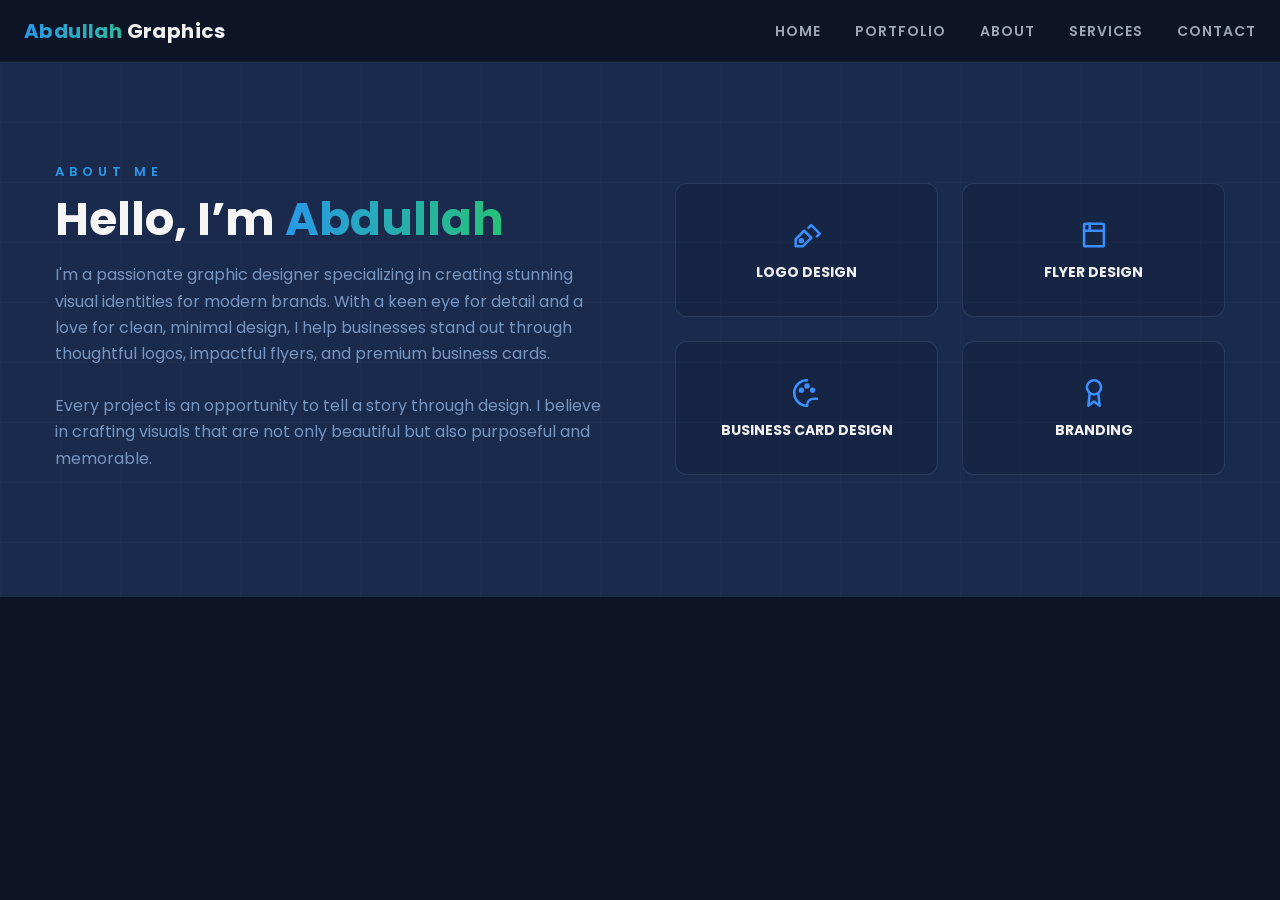
==== commit bb86a2bd: "Update about.html" ====
--- a/about.html
+++ b/about.html
@@ -1,45 +1,14 @@
 <!DOCTYPE html>
 <html lang="en">
 <head>
-    <head><style>
-body{
-    background-image: url(images/Background.png);
-    background-size: cover;
-    background-repeat: no-repeat;
-    background-position: center;
-    background-attachment: fixed;
-    color: white;
-}
-</style>
-<style>
-a {
-    color: white;
-    text-decoration: none;
-}
-</style>
     <meta charset="UTF-8">
     <meta name="viewport" content="width=device-width, initial-scale=1.0">
-    <title>About</title>
-    <link rel="stylesheet" href="s">
-</head>
-<body>
-    <!-- GOOD (Is se link sahi chale ga): -->
-<li><a href="about.html">CONTACT</a></li>
-    <!DOCTYPE html>
-<html lang="en">
-<head>
-
-    <meta charset="UTF-8">
-    <meta name="viewport" content="width=device-width, initial-scale=1.0">
-
     <title>About | Abdullah Graphics</title>
 
-    <!-- Poppins Font -->
+    <!-- Google Font -->
     <link href="https://fonts.googleapis.com/css2?family=Poppins:wght@400;500;600;700&display=swap" rel="stylesheet">
 
-
     <style>
-
         * {
             margin: 0;
             padding: 0;
@@ -56,49 +25,29 @@
             color: white;
         }
 
-
-        /* =====================================
-           NAVBAR
-        ===================================== */
-
+        /* NAVBAR */
         .navbar {
             width: 100%;
             height: 62px;
-
             display: flex;
             align-items: center;
             justify-content: space-between;
-
             padding: 0 24px;
-
             background: #0c1425;
-
-            border-bottom: 1px solid
-                rgba(80, 110, 150, 0.10);
-        }
-
-
-        /* LOGO */
+            border-bottom: 1px solid rgba(80, 110, 150, 0.10);
+        }
 
         .logo {
             text-decoration: none;
-
             font-size: 20px;
             font-weight: 700;
-
             letter-spacing: 0.4px;
         }
 
         .logo-name {
-            background: linear-gradient(
-                90deg,
-                #2998e8,
-                #2db8a0
-            );
-
+            background: linear-gradient(90deg, #2998e8, #2db8a0);
             -webkit-background-clip: text;
             -webkit-text-fill-color: transparent;
-
             background-clip: text;
         }
 
@@ -106,28 +55,19 @@
             color: #f1f1f1;
         }
 
-
-        /* NAV LINKS */
-
         .nav-links {
             display: flex;
             align-items: center;
-
             gap: 34px;
-
             list-style: none;
         }
 
         .nav-links a {
             color: #9da6b5;
-
             text-decoration: none;
-
             font-size: 14px;
             font-weight: 600;
-
             letter-spacing: 1px;
-
             transition: 0.3s ease;
         }
 
@@ -135,420 +75,198 @@
             color: #2998e8;
         }
 
-
-        /* =====================================
-           ABOUT SECTION
-        ===================================== */
-
+        /* ABOUT SECTION */
         .about-section {
-
             width: 100%;
-
             min-height: 535px;
-
             background: #1a2a4d;
-
             display: flex;
-
-            align-items: center;
-
+            align-items: center;
             padding: 70px 55px;
-
             position: relative;
-
             overflow: hidden;
         }
 
-
-        /* SUBTLE BACKGROUND GRID */
-
         .about-section::before {
-
             content: "";
-
             position: absolute;
-
             inset: 0;
-
             background-image:
-
-                linear-gradient(
-                    rgba(100, 130, 170, 0.035) 1px,
-                    transparent 1px
-                ),
-
-                linear-gradient(
-                    90deg,
-                    rgba(100, 130, 170, 0.035) 1px,
-                    transparent 1px
-                );
-
+                linear-gradient(rgba(100, 130, 170, 0.035) 1px, transparent 1px),
+                linear-gradient(90deg, rgba(100, 130, 170, 0.035) 1px, transparent 1px);
             background-size: 60px 60px;
-
             pointer-events: none;
         }
 
-
-        /* ABOUT CONTAINER */
-
         .about-container {
-
             width: 100%;
-
             max-width: 1240px;
-
             margin: auto;
-
             display: grid;
-
             grid-template-columns: 1fr 1fr;
-
             gap: 70px;
-
-            align-items: center;
-
+            align-items: center;
             position: relative;
-
             z-index: 2;
         }
-
-
-        /* =====================================
-           LEFT SIDE
-        ===================================== */
 
         .about-text {
             max-width: 600px;
         }
 
-
         .about-label {
-
             color: #2998e8;
-
             font-size: 13px;
-
             font-weight: 600;
-
             letter-spacing: 5px;
-
             margin-bottom: 10px;
         }
 
-
         .about-text h1 {
-
             color: #f5f5f5;
-
             font-size: 46px;
-
             line-height: 1.2;
-
             font-weight: 700;
-
             margin-bottom: 15px;
         }
 
-
         .about-text h1 span {
-
-            background: linear-gradient(
-                90deg,
-                #2998e8,
-                #25c278
-            );
-
+            background: linear-gradient(90deg, #2998e8, #25c278);
             -webkit-background-clip: text;
             -webkit-text-fill-color: transparent;
-
             background-clip: text;
         }
 
-
         .about-text p {
-
             color: #7895c0;
-
             font-size: 16px;
-
             line-height: 1.65;
-
             font-weight: 400;
-
             margin-bottom: 25px;
         }
 
-
-        /* =====================================
-           RIGHT SIDE CARDS
-        ===================================== */
-
+        /* SERVICES CARDS */
         .services-box {
-
             display: grid;
-
             grid-template-columns: 1fr 1fr;
-
             gap: 24px;
         }
 
-
         .service-card {
-
             height: 134px;
-
-            border: 1px solid
-                rgba(100, 130, 170, 0.22);
-
+            border: 1px solid rgba(100, 130, 170, 0.22);
             border-radius: 12px;
-
             background: rgba(12, 20, 37, 0.20);
-
             display: flex;
-
             flex-direction: column;
-
-            align-items: center;
-
+            align-items: center;
             justify-content: center;
-
             text-align: center;
-
             transition: 0.3s ease;
         }
 
-
         .service-card:hover {
-
             transform: translateY(-4px);
-
             border-color: #2998e8;
-
             background: rgba(12, 25, 50, 0.35);
         }
 
-
-        /* =====================================
-           ICONS
-        ===================================== */
-
         .service-icon {
-
             width: 34px;
-
             height: 34px;
-
             margin-bottom: 10px;
-
             color: #398fff;
         }
 
-
         .service-icon svg {
-
             width: 100%;
-
             height: 100%;
-
             stroke: currentColor;
-
             fill: none;
-
             stroke-width: 1.8;
-
             stroke-linecap: round;
-
             stroke-linejoin: round;
         }
 
-
         .service-card h3 {
-
             color: #f2f2f2;
-
             font-size: 14px;
-
             font-weight: 700;
-
             margin: 0;
         }
 
-
-        /* =====================================
-           MOBILE
-        ===================================== */
-
+        /* RESPONSIVE DESIGN */
         @media (max-width: 900px) {
-
             .about-section {
-
                 padding: 70px 30px;
             }
-
             .about-container {
-
                 grid-template-columns: 1fr;
-
                 gap: 50px;
             }
-
             .about-text {
-
                 max-width: 700px;
             }
-
-        }
-
+        }
 
         @media (max-width: 650px) {
-
             .navbar {
-
                 padding: 0 15px;
             }
-
             .logo {
-
                 font-size: 16px;
             }
-
             .nav-links {
-
                 gap: 12px;
             }
-
             .nav-links a {
-
                 font-size: 9px;
-
                 letter-spacing: 0.5px;
             }
-
-
             .about-section {
-
                 padding: 60px 20px;
             }
-
-
             .about-text h1 {
-
                 font-size: 36px;
             }
-
-
             .about-text p {
-
                 font-size: 14px;
             }
-
-
             .services-box {
-
                 grid-template-columns: 1fr;
             }
-
-
             .service-card {
-
                 height: 125px;
             }
-
-        }
-
+        }
     </style>
-
 </head>
-
-
 <body>
 
-
-    <!-- =====================================
-         NAVBAR
-    ===================================== -->
-
+    <!-- NAVBAR -->
     <nav class="navbar">
-
-        <!-- LOGO -->
-
         <a href="index.html" class="logo">
-
-            <span class="logo-name">
-                Abdullah
-            </span>
-
-            <span class="logo-text">
-                Graphics
-            </span>
-
+            <span class="logo-name">Abdullah</span>
+            <span class="logo-text">Graphics</span>
         </a>
 
-
-        <!-- NAVIGATION -->
-
         <ul class="nav-links">
-
-            <li>
-                <a href="about.html">
-                    HOME
-                </a>
-            </li>
-
-            <li>
-                <a href="portfolio.html">
-                    PORTFOLIO
-                </a>
-            </li>
-
-            <li>
-                <a href="about.html">
-                    ABOUT
-                </a>
-            </li>
-
-            <li>
-                <a href="services.html">
-                    SERVICES
-                </a>
-            </li>
-
-            <li>
-                <a href="contact form.html">
-                    CONTACT
-                </a>
-            </li>
-
+            <li><a href="index.html">HOME</a></li>
+            <li><a href="portfolio.html">PORTFOLIO</a></li>
+            <li><a href="about.html">ABOUT</a></li>
+            <li><a href="services.html">SERVICES</a></li>
+            <li><a href="contact form.html">CONTACT</a></li>
         </ul>
-
     </nav>
 
-
-
-    <!-- =====================================
-         ABOUT SECTION
-    ===================================== -->
-
+    <!-- ABOUT SECTION -->
     <section class="about-section">
-
         <div class="about-container">
 
-
-            <!-- LEFT -->
-
+            <!-- LEFT TEXT -->
             <div class="about-text">
-
-                <div class="about-label">
-                    ABOUT ME
-                </div>
-
-
-                <h1>
-                    Hello, I’m
-                    <span>Abdullah</span>
-                </h1>
-
-
+                <div class="about-label">ABOUT ME</div>
+                <h1>Hello, I’m <span>Abdullah</span></h1>
                 <p>
                     I'm a passionate graphic designer specializing in
                     creating stunning visual identities for modern brands.
@@ -557,149 +275,66 @@
                     thoughtful logos, impactful flyers, and premium
                     business cards.
                 </p>
-
-
                 <p>
                     Every project is an opportunity to tell a story through
                     design. I believe in crafting visuals that are not only
                     beautiful but also purposeful and memorable.
                 </p>
-
             </div>
 
-
-
-            <!-- RIGHT -->
-
+            <!-- RIGHT CARDS -->
             <div class="services-box">
 
-
-                <!-- LOGO DESIGN -->
-
                 <div class="service-card">
-
                     <div class="service-icon">
-
                         <svg viewBox="0 0 24 24">
-
                             <path d="M4 15l6-6 5 5-6 6H4v-5z"/>
-
                             <path d="M13 7l2-2 6 6-2 2"/>
-
                             <circle cx="8" cy="16" r="1"/>
-
                         </svg>
-
                     </div>
-
-                    <h3>
-                        LOGO DESIGN
-                    </h3>
-
+                    <h3>LOGO DESIGN</h3>
                 </div>
 
-
-
-                <!-- FLYER DESIGN -->
-
                 <div class="service-card">
-
                     <div class="service-icon">
-
                         <svg viewBox="0 0 24 24">
-
-                            <rect
-                                x="5"
-                                y="4"
-                                width="14"
-                                height="16"
-                                rx="1"
-                            />
-
+                            <rect x="5" y="4" width="14" height="16" rx="1"/>
                             <path d="M5 9h14"/>
-
                             <path d="M9 4v5"/>
-
                         </svg>
-
                     </div>
-
-                    <h3>
-                        FLYER DESIGN
-                    </h3>
-
+                    <h3>FLYER DESIGN</h3>
                 </div>
 
-
-
-                <!-- BUSINESS CARD -->
-
                 <div class="service-card">
-
                     <div class="service-icon">
-
                         <svg viewBox="0 0 24 24">
-
                             <path d="M12 3a9 9 0 1 0 0 18"/>
-
                             <circle cx="8" cy="10" r="1"/>
-
                             <circle cx="12" cy="7" r="1"/>
-
                             <circle cx="16" cy="10" r="1"/>
-
                             <path d="M12 21c0-3 2-5 5-5h2"/>
-
                         </svg>
-
                     </div>
-
-                    <h3>
-                        BUSINESS CARD DESIGN
-                    </h3>
-
+                    <h3>BUSINESS CARD DESIGN</h3>
                 </div>
 
-
-
-                <!-- BRANDING -->
-
                 <div class="service-card">
-
                     <div class="service-icon">
-
                         <svg viewBox="0 0 24 24">
-
-                            <circle
-                                cx="12"
-                                cy="8"
-                                r="5"
-                            />
-
+                            <circle cx="12" cy="8" r="5"/>
                             <path d="M9 12l-1 9 4-3 4 3-1-9"/>
-
                         </svg>
-
                     </div>
-
-                    <h3>
-                        BRANDING
-                    </h3>
-
+                    <h3>BRANDING</h3>
                 </div>
 
-
             </div>
 
         </div>
-
     </section>
 
-
+    <script src="script.js"></script>
 </body>
 </html>
-
-
-</body>
-<script src="script.js"></script>
-</html>
